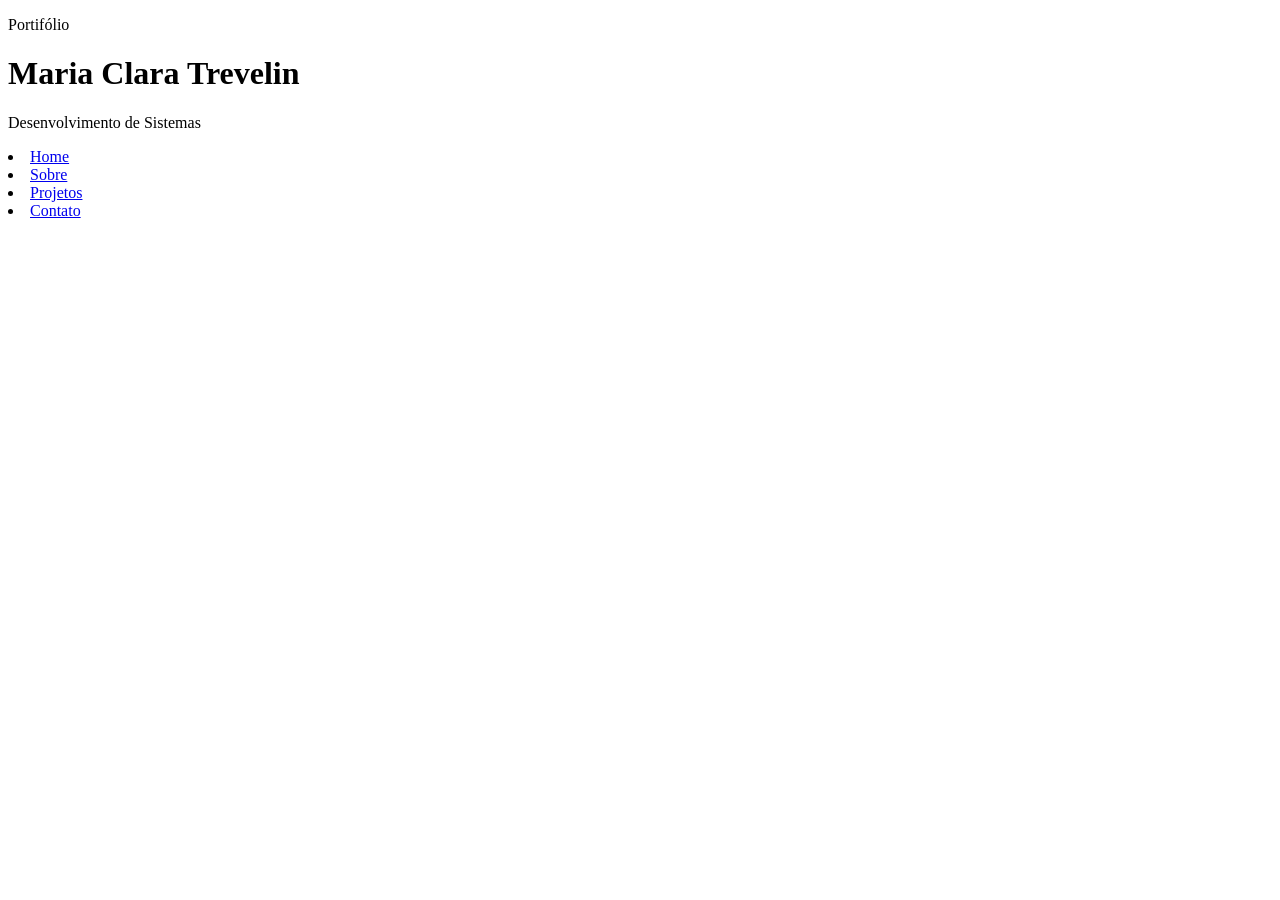
==== index.html @ f6425806 "criação da estrutura inicial do projeto de portifólio" ====
<!DOCTYPE html>
<html lang="pt-br">
<head>
    <meta charset="UTF-8">
    <meta name="viewport" content="width=device-width, initial-scale=1.0">
    <title>Maria Clara | Portifólio</title>
    <link rel="stylesheet" href="./style/style.css">
</head>
<body>
    <header class="cabecalho">
        <div class="container">
            <p class="etiqueta">Portifólio</p>
            <h1>Maria Clara Trevelin</h1>
            <p class="subtitulo">
                Desenvolvimento de Sistemas
            </p>
            <nav class="menu-principal">
                   <li><a class="menu-link" href="index.html">Home</a></li> 
                    <li><a class="menu-link" href="./pages/sobre.html">Sobre</a></li>
                    <li><a class="menu-link" href="./pages/projetos.html">Projetos</a></li>
                    <li><a class="menu-link" href= "./pages/contato.html">Contato</a></li>
            </nav>
        </div>
    </header>
</body>
</html>
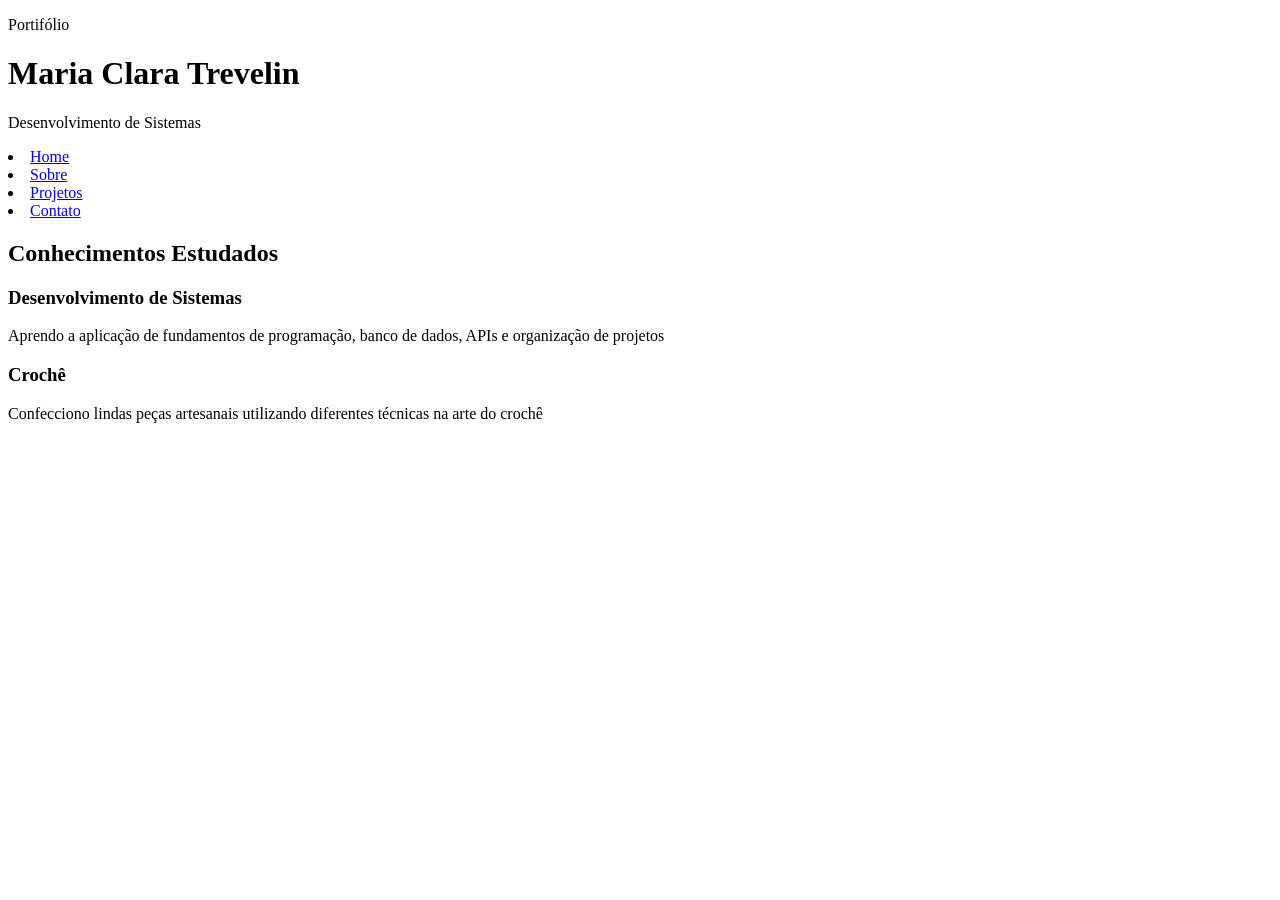
==== commit a7979214: "Atualizada a página inicial do projeto" ====
--- a/index.html
+++ b/index.html
@@ -22,5 +22,26 @@
             </nav>
         </div>
     </header>
+    <main>
+        <section class="secao">
+            <div class="container">
+                <h2 class="titulo-secao">Conhecimentos Estudados</h2>
+                <div  class="grande-cards">
+                    <article class="card">
+                        <h3>Desenvolvimento de Sistemas</h3>
+                        <p>
+                            Aprendo a aplicação de fundamentos de programação, banco de dados, APIs e organização de projetos
+                        </p>
+                    </article>
+                    <article class="card">
+                        <h3>Crochê</h3>
+                        <p>
+                            Confecciono lindas peças artesanais utilizando diferentes técnicas na arte do crochê
+                        </p>
+                    </article>
+                </div>
+            </div>
+        </section>
+    </main>
 </body>
 </html>
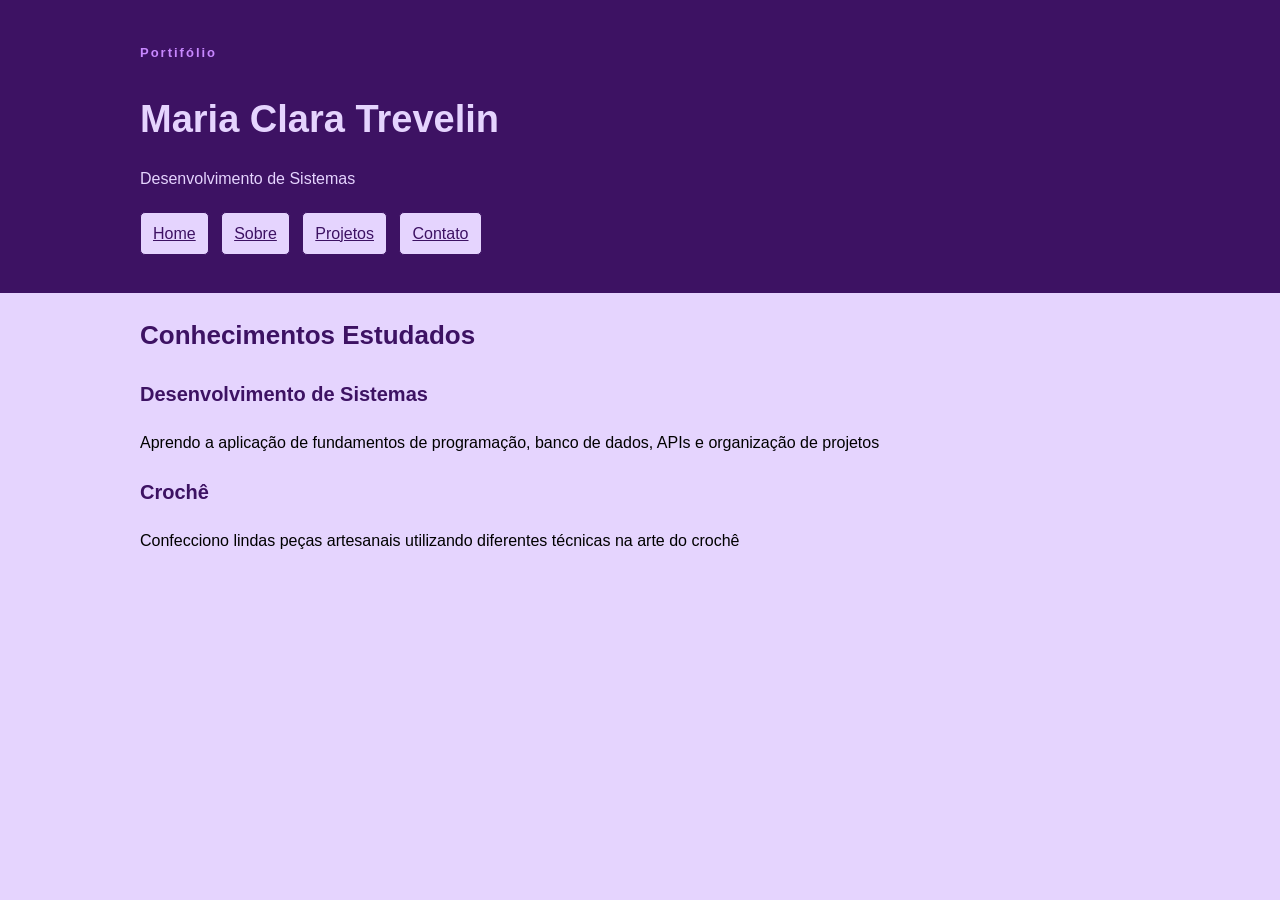
==== commit f59af3fa: "Estilização do header" ====
--- a/index.html
+++ b/index.html
@@ -15,10 +15,12 @@
                 Desenvolvimento de Sistemas
             </p>
             <nav class="menu-principal">
+                <ul class="menu-lista">
                    <li><a class="menu-link" href="index.html">Home</a></li> 
                     <li><a class="menu-link" href="./pages/sobre.html">Sobre</a></li>
                     <li><a class="menu-link" href="./pages/projetos.html">Projetos</a></li>
                     <li><a class="menu-link" href= "./pages/contato.html">Contato</a></li>
+                </ul>
             </nav>
         </div>
     </header>
--- a/style/style.css
+++ b/style/style.css
@@ -0,0 +1,85 @@
+*{
+    box-sizing: border-box;
+}
+
+body{
+    margin: 0;
+    background-color: rgb(229, 212, 254);
+    font-family: Arial, Helvetica, sans-serif;
+    font-size: 16px;
+    line-height: 1.6;
+}
+
+h1, h2, h3{
+    color: #3d1263;
+}
+
+h1{
+    font-size: 38px;
+    margin-bottom: 10px;
+}
+
+h2{
+    font-size: 26px;
+}
+
+h3{
+    font-size: 20px;
+}
+
+a{
+    color: #c888ff;
+}
+
+.container{
+    width: 90%;
+    max-width: 1000px;
+    margin: 0 auto;
+}
+
+.cabecalho{
+    color: rgb(229, 212, 254);
+    background-color: #3d1263;
+
+    padding: 30px 0;
+}
+
+.cabecalho h1{
+     color: rgb(229, 212, 254);
+}
+
+.etiqueta{
+    margin-bottom: 5px;
+    color: #c888ff;
+;
+    font-size: 13px;
+    font-weight: bold;
+    letter-spacing: 2px;
+}
+
+.subtitulo{
+    max-width: 700px;
+}
+
+.menu-lista{
+    margin: 20px 0 0;
+    padding: 0;
+    list-style: none;
+}
+
+.menu-lista li{
+    display:inline-block;
+    margin-right: 8px;
+    margin-bottom: 8px;
+}
+
+.menu-link{
+    display: inline-block;
+    padding: 8px 12px;
+    background-color: rgb(229, 212, 254);
+    color: #3d1263;
+
+    border: 1px solid #3d1263;
+    border-radius: 5px;
+
+}
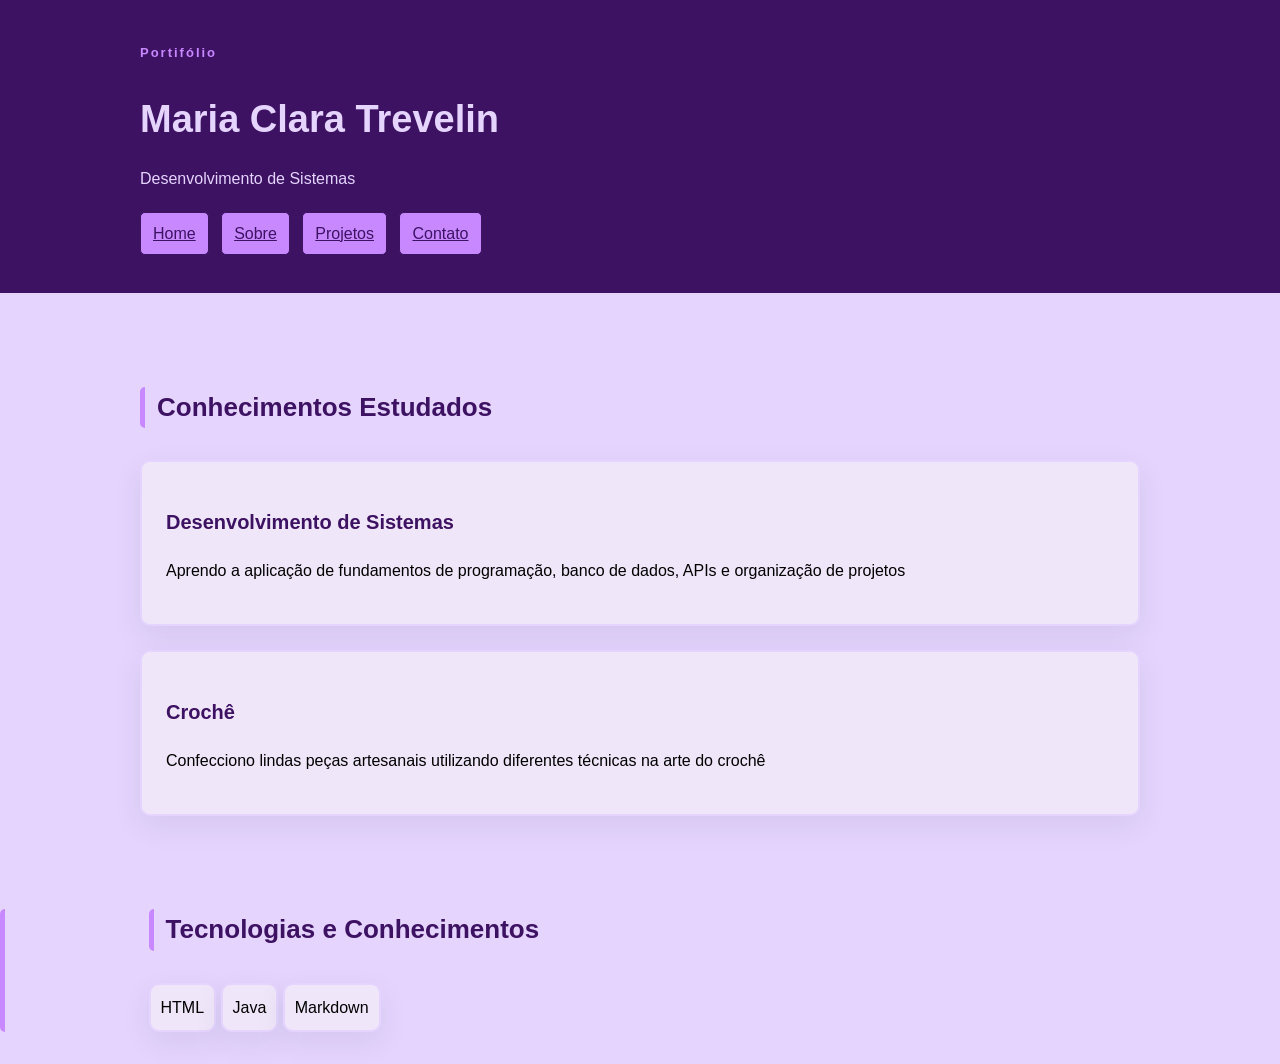
==== commit 3e783c46: "Atualização do conteúdo da página" ====
--- a/index.html
+++ b/index.html
@@ -28,7 +28,7 @@
         <section class="secao">
             <div class="container">
                 <h2 class="titulo-secao">Conhecimentos Estudados</h2>
-                <div  class="grande-cards">
+                <div  class="grade-cards">
                     <article class="card">
                         <h3>Desenvolvimento de Sistemas</h3>
                         <p>
@@ -44,6 +44,16 @@
                 </div>
             </div>
         </section>
+        <section class="titulo-secao">
+            <div class="container">
+                <h2 class="titulo-secao">Tecnologias e Conhecimentos</h2>
+                <ul class="lista-tecnologias">
+                    <li>HTML</li>
+                    <li>Java</li>
+                    <li>Markdown</li>
+                </ul>
+            </div>
+        </section>
     </main>
 </body>
 </html>
--- a/style/style.css
+++ b/style/style.css
@@ -76,10 +76,50 @@
 .menu-link{
     display: inline-block;
     padding: 8px 12px;
-    background-color: rgb(229, 212, 254);
+    background-color: #c888ff;
     color: #3d1263;
 
     border: 1px solid #3d1263;
     border-radius: 5px;
 
+}
+
+.secao{
+    padding: 72px 0;
+}
+
+.titulo-secao{
+margin-bottom: 32px;
+padding-left: 12px;
+
+border-left: 5px solid #c888ff;
+border-radius: 5px;
+}
+
+.grade-cards{
+    display: grid;
+    gap: 24px;
+}
+
+.card{
+    padding: 24px;
+    background-color: #f0e6f9;
+    border: 2.5px solid rgb(229, 212, 254);
+    border-radius: 10px;
+    box-shadow: 0 10px 30px rgba(20, 45, 70, 0.08);
+}
+
+.lista-tecnologias{
+    list-style: none;
+    padding: 0;
+    margin: 0;
+}
+
+.lista-tecnologias li{
+    padding: 10px;
+    background-color: #f0e6f9;
+    display: inline-block;
+    border: 2.5px solid rgb(229, 212, 254);
+    border-radius: 10px;
+    box-shadow: 0 10px 30px rgba(20, 45, 70, 0.08);
 }
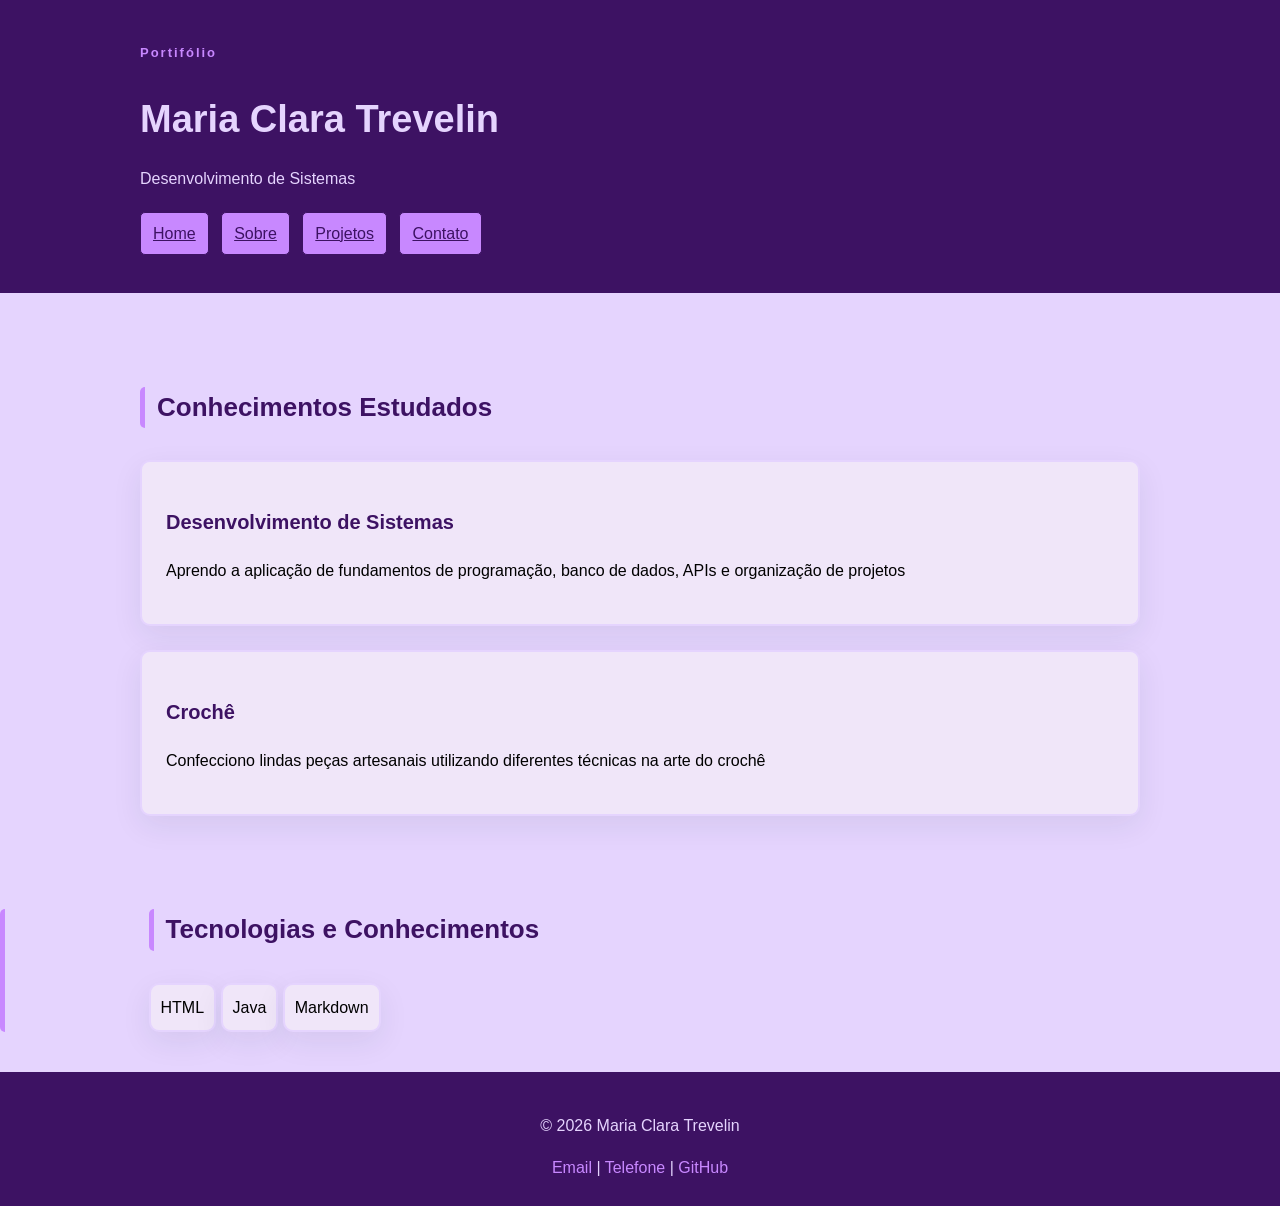
==== commit 05de5303: "Adição e estilização do footer" ====
--- a/index.html
+++ b/index.html
@@ -55,5 +55,17 @@
             </div>
         </section>
     </main>
+    <footer class="rodape">
+        <div class="container">
+            <p>&copy; 2026 Maria Clara Trevelin</p>
+            <address>
+                <a href="mailto:mariaclaratrevelin09@gmail.com">Email</a>
+                <span> | </span>
+                <a href="tel:+5515997442065">Telefone</a>
+                <span> | </span>
+                <a href="https://github.com/mariaclaratrevelin" target="_blank">GitHub</a>
+            </address>
+        </div>
+    </footer>
 </body>
 </html>
--- a/style/style.css
+++ b/style/style.css
@@ -67,6 +67,7 @@
     list-style: none;
 }
 
+
 .menu-lista li{
     display:inline-block;
     margin-right: 8px;
@@ -81,7 +82,13 @@
 
     border: 1px solid #3d1263;
     border-radius: 5px;
+}
 
+.menu-link:hover{
+    background-color: ;
+    color: ;
+    transform: translateY(-2px);
+    box-shadow: 0 4px 12px rgba(189, 237, 67, 0.4);
 }
 
 .secao{
@@ -122,4 +129,20 @@
     border: 2.5px solid rgb(229, 212, 254);
     border-radius: 10px;
     box-shadow: 0 10px 30px rgba(20, 45, 70, 0.08);
+}
+
+.rodape{
+    margin-top: 40px;
+    padding: 25px;
+    background-color: #3d1263;
+    color: rgb(229, 212, 254);
+    text-align: center;
+}
+
+.rodape address{
+    font-style: normal;
+}
+
+.rodape a{
+    text-decoration: none;
 }
